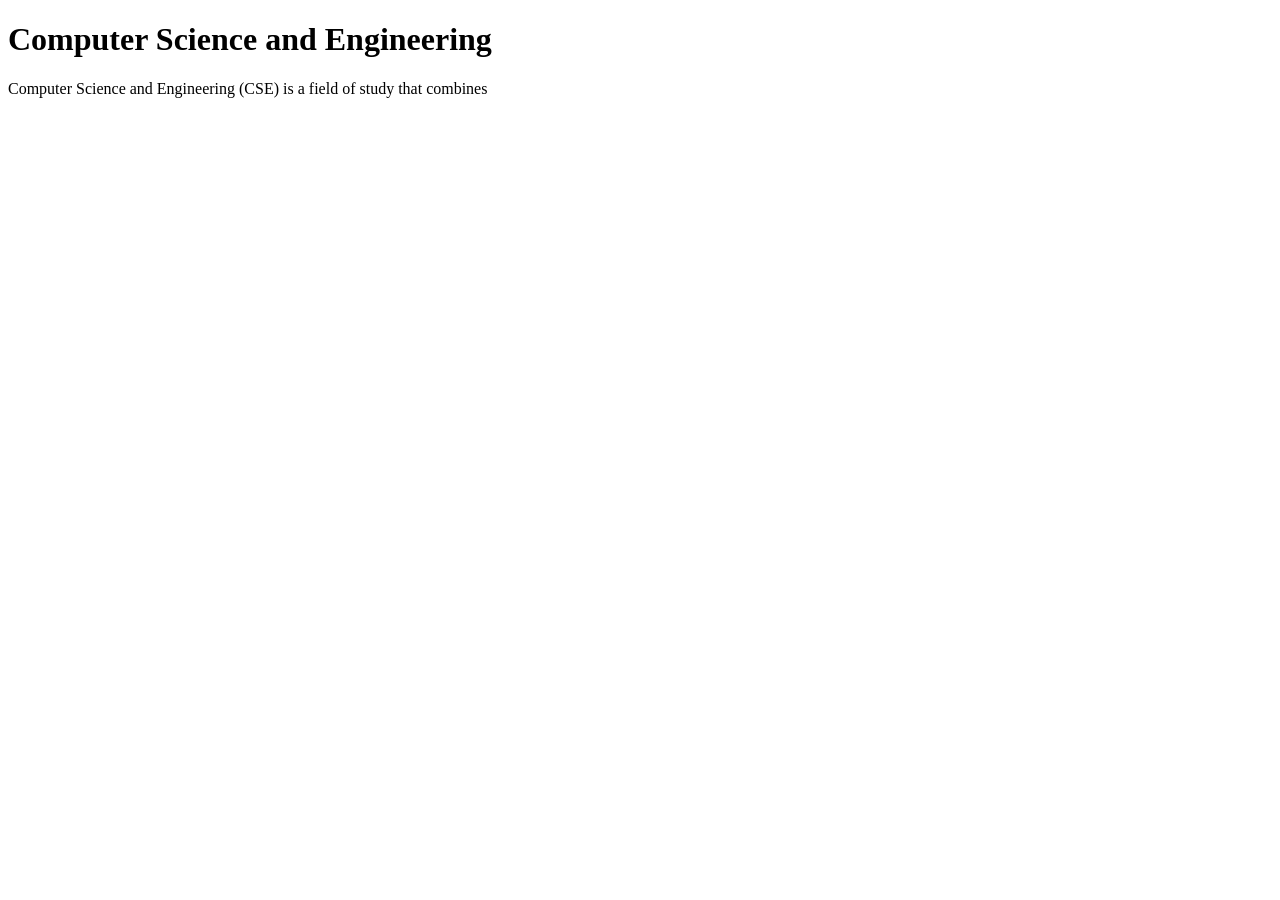
==== index.html @ 172e72a6 "github_status_check" ====
<!DOCTYPE html>
<html lang="en">
<head>
    <meta charset="UTF-8">
    <meta name="viewport" content="width=device-width, initial-scale=1.0">
    <title>Document</title>
</head>
<body>
    <h1>Computer Science and Engineering</h1>
    <p>Computer Science and Engineering (CSE) is a field of study that combines
    
</body>
</html>
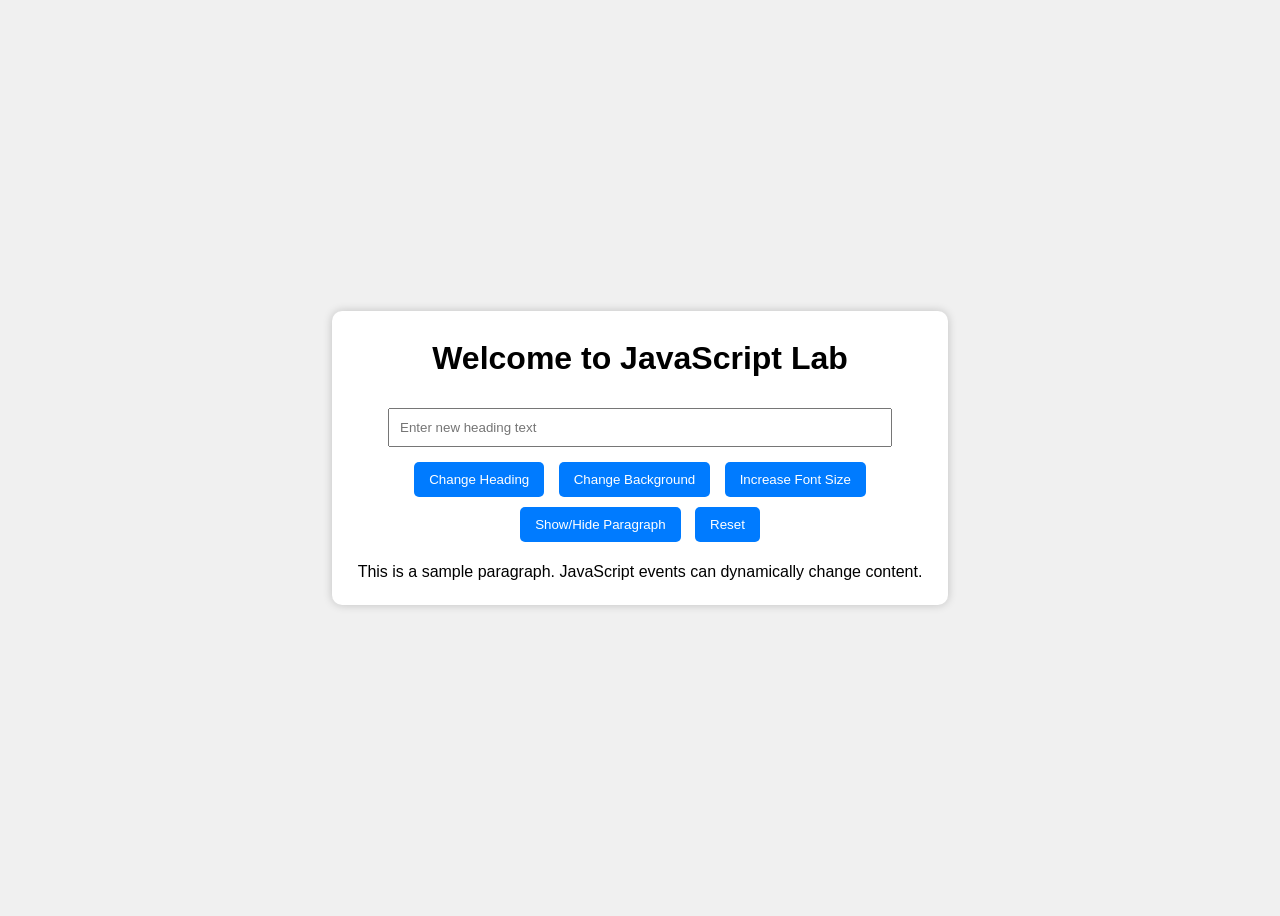
==== commit 9adf7106: "Add files via upload" ====
--- a/index.html
+++ b/index.html
@@ -1,13 +1,29 @@
-<!DOCTYPE html>
-<html lang="en">
-<head>
-    <meta charset="UTF-8">
-    <meta name="viewport" content="width=device-width, initial-scale=1.0">
-    <title>Document</title>
-</head>
-<body>
-    <h1>Computer Science and Engineering</h1>
-    <p>Computer Science and Engineering (CSE) is a field of study that combines
-    
-</body>
+<!DOCTYPE html>
+<html lang="en">
+<head>
+    <title>JavaScript Lab</title>
+    <link rel="stylesheet" href="style.css">
+</head>
+<body>
+
+<div class="container">
+    <h1 id="heading">Welcome to JavaScript Lab</h1>
+
+    <input type="text" id="inputText" placeholder="Enter new heading text">
+
+    <div class="buttons">
+        <button onclick="changeHeading()">Change Heading</button>
+        <button onclick="changeBackground()">Change Background</button>
+        <button onclick="increaseFont()">Increase Font Size</button>
+        <button onclick="toggleParagraph()">Show/Hide Paragraph</button>
+        <button onclick="resetPage()">Reset</button>
+    </div>
+
+    <p id="para">
+        This is a sample paragraph. JavaScript events can dynamically change content.
+    </p>
+</div>
+
+<script src="experiment3.js"></script>
+</body>
 </html>
--- a/style.css
+++ b/style.css
@@ -0,0 +1,37 @@
+body {
+    font-family: Arial, sans-serif;
+    background-color: #f0f0f0;
+    display: flex;
+    justify-content: center;
+    align-items: center;
+    height: 100vh;
+}
+
+.container {
+    background: white;
+    padding: 8px;
+    border-radius: 10px;
+    text-align: center;
+    box-shadow: 0 0 10px rgba(0,0,0,0.2);
+    width: 600px;
+}
+
+input {
+    padding: 10px;
+    width: 80%;
+    margin: 10px 0;
+}
+
+.buttons button {
+    margin: 5px;
+    padding: 10px 15px;
+    background-color: #007BFF;
+    color: white;
+    border: none;
+    border-radius: 5px;
+    cursor: pointer;
+}
+
+.buttons button:hover {
+    background-color: #0056b3;
+}
